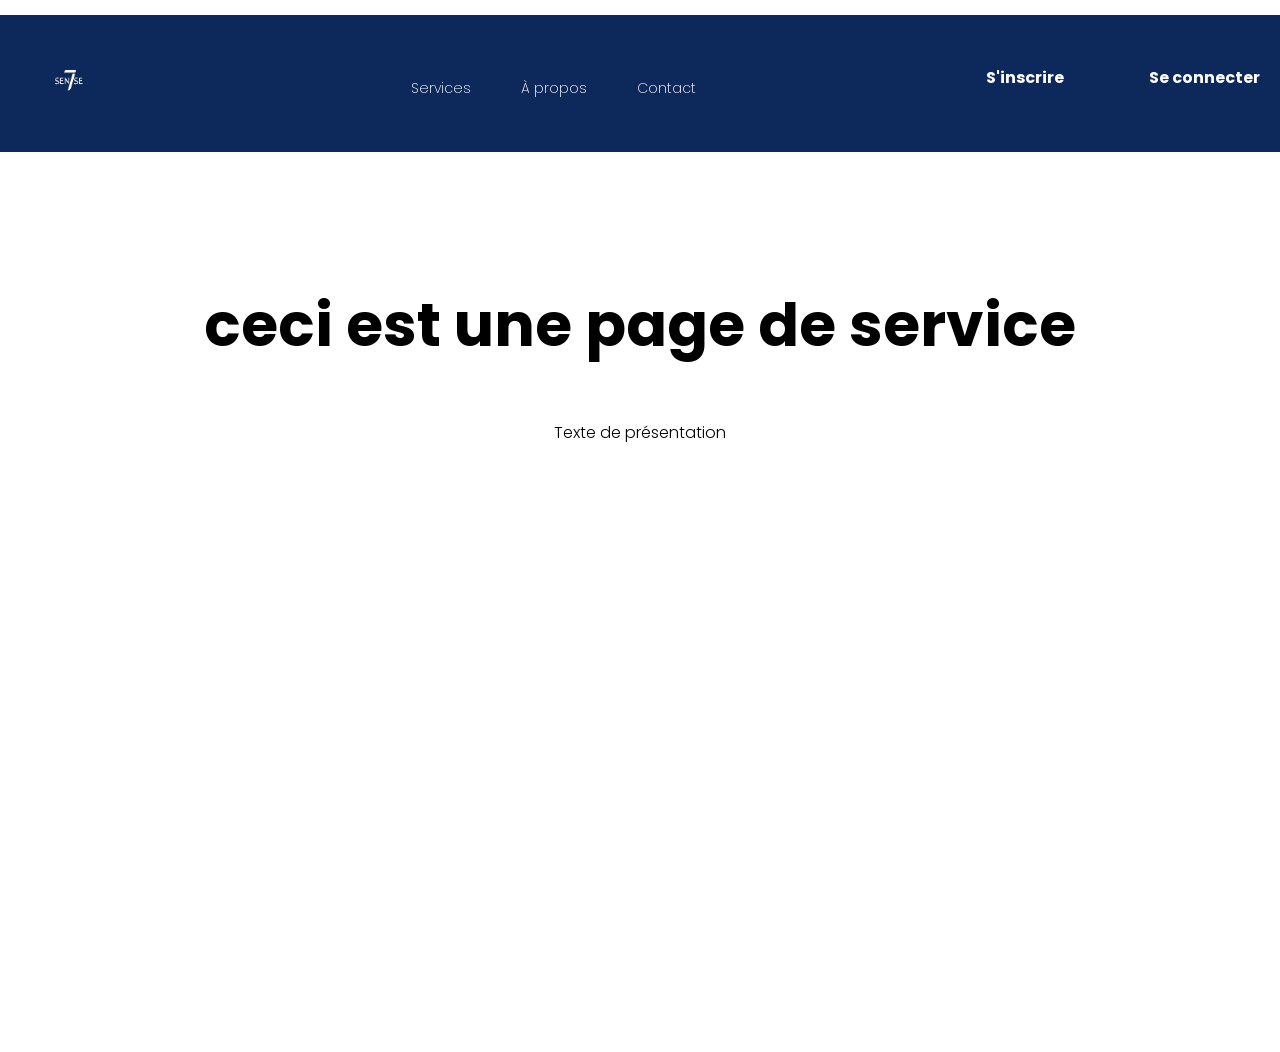
==== src/View/index.html @ 8e4ac95c "List of users" ====
<!DOCTYPE html>
<html lang="fr">
<head>
    <meta charset="UTF-8">
    <meta name="viewport" content="width=device-width, initial-scale=1.0">
    <title>Page d'accueil</title>
    <link rel="stylesheet" href="https://fonts.googleapis.com/css2?family=Poppins:wght@300;400;500;600;700;800;900&display=swap">
    <link rel="stylesheet" href="style.css">
    <div class="top-band">
    </div>
    <nav class="nav">
        <div class="logo">
            <a href="accueil.html">
                <img src="logo.png" alt="Logo">
            </a>
        </div>
        <div class="nav-links">
            <a href="Services.html">Services</a>
            <a href="faq.html">À propos</a>
            <a href="contact.html">Contact</a>
        </div>
        <div class="button">
            <a href="inscription.html" class="signup-button">S'inscrire</a>
            <a href="connection.html" class="login-button">Se connecter</a>
        </div>
    </nav>
        <style>
    
            .text-container {
                padding: 20px;
            }
    
            .text-container h2 {
                font-size: 24px;
                margin-bottom: 10px;
            }
    
            .text-container p {
                font-size: 16px;
                line-height: 1.6;
                cursor: pointer; /* Ajout d'un curseur pointer pour indiquer qu'il est possible de survoler le texte */
            }
    
            .nav-links a {
                cursor: pointer; /* Ajout d'un curseur pointer pour les liens de navigation */
            }
        </style>
    </head>
    <body>
    
        <main>
            <section class="page">
                <h1 class="intro-title-primary"></h1>
                <h2 class="intro-title-text">ceci est une page de service</h2>
                <p class="text-presentation">Texte de présentation</p>
            </section>
        
        </main>
        
        <script>
            document.addEventListener("DOMContentLoaded", function() {
                var elements = document.querySelectorAll("p, a, h2"); // Sélectionne tous les éléments <p>, <h2> et <a> de la page
        
                elements.forEach(function(element) {
                    element.addEventListener("mouseover", function() { // Ajoute un événement de survol à chaque élément
                        speakText(this); // Lit le texte de l'élément survolé
                    });
                });
            });
        
            function speakText(element) {
                var textToSpeak = element.innerText;
                var utterance = new SpeechSynthesisUtterance(textToSpeak);
                window.speechSynthesis.speak(utterance);
            }
        </script>
    </body>
    </html>
---- src/View/style.css ----
/* Google Fonts - Poppins */
@import url("https://fonts.googleapis.com/css2?family=Poppins:wght@300;400;500;600;700;800;900&display=swap");
@import url("couleur.css");

* {
    margin: 0;
    padding: 0;
    box-sizing: border-box;
    font-family: "Poppins", sans-serif;
}

.logo img {
    width: 100px;
    height: auto; /* Pour maintenir le ratio de l'image */
}

::selection{
    background-color: var(--primary-color);
    color: #fff;
}

head{
    background-color:#0f00ba ;
}

body {
    background: var(--body-color);
}

.top-band {
    width: 100%;
    height: 15px;
    background: var(--primary-color);
}

.top-band .text {

    font-size: 10px;
    font-weight: 200;
    text-decoration: none;
    color: var(--white);
    display: flex;
    justify-content: center;
}

.button {
    color: white;
}


.nav {
    left: 0;
    width: 100%;
    padding: 15px 20px;
    background-color:#0d295b;
}
.nav,
.nav .nav-links {
    display: flex;
    align-items: center;
    color : white;
}
.nav .nav-links a:hover {
    text-decoration: underline;
}
.nav {
    justify-content: space-between;
}

a {
    font-size: 14px;
    font-weight: 200;
    size: ;
    text-decoration: none;
    color: var(--text-color);

}

.nav .logo {
    size: 5px;
    color: var(--primary-color);
}

.nav .nav-links {
    font-size: 14px;
    font-weight: 200;
    column-gap: 50px;
    list-style: none;
    color: var(--text-color);
    margin-top: 10px;
}

.nav .nav-links a {
    transition: all 0.2s linear;

}

.nav .button a:hover {
        text-decoration: underline;
}

.nav .button .signup-button{
    font-size: 16px;
    font-weight: 700;
    background-color: var(--body-color);
    color: var(--primary-color);
    width: 150px;
    height: 38px;
    margin-right: 9px;
    cursor: pointer;
    border:1px solid var(--primary-color);
    display:inline-block;
    text-decoration:none;
}



.nav .button .login-button{
    font-size: 16px;
    font-weight: 700;
    background-color: var(--primary-color);
    color: var(--white);
    width: 150px;
    height: 38px;
    border: none;
    cursor: pointer;
}



/* responsive */
@media screen and (max-width: 1160px) {
    .nav {
        padding: 15px 100px;
    }
    .nav .search-box {
        right: 150px;
    }
}
@media screen and (max-width: 950px) {
    .nav {
        padding: 15px 50px;
    }
    .nav .search-box {
        right: 100px;
        max-width: 400px;
    }
}
@media screen and (max-width: 768px) {
    .nav .navOpenBtn,
    .nav .navCloseBtn {
        display: block;
    }
    .nav {
        padding: 15px 20px;
    }
    .nav .nav-links {
        position: fixed;
        top: 0;
        left: -100%;
        height: 100%;
        max-width: 280px;
        width: 100%;
        padding-top: 100px;
        row-gap: 30px;
        flex-direction: column;
        background-color: #11101d;
        box-shadow: 0 2px 10px rgba(0, 0, 0, 0.1);
        transition: all 0.4s ease;
        z-index: 100;
    }
    .nav.openNav .nav-links {
        left: 0;
    }
    .nav .navOpenBtn {
        color: #fff;
        font-size: 20px;
        cursor: pointer;
    }
    .nav .navCloseBtn {
        position: absolute;
        top: 20px;
        right: 20px;
        color: #fff;
        font-size: 20px;
        cursor: pointer;
    }
    .nav .search-box {
        top: calc(100% + 10px);
        max-width: calc(100% - 20px);
        right: 50%;
        transform: translateX(50%);
        box-shadow: 0 2px 10px rgba(0, 0, 0, 0.1);
    }
}



.page{
    width: 100%;
}

.intro-title-primary{
    font-size: 60px;
    font-weight: 700;
    color: var(--primary-color);
    display: flex;
    justify-content: center;
}

.intro-title-text{
    font-size: 60px;
    font-weight: 700;
    color: var(--text-color);
    display: flex;
    justify-content: center;
    margin-top: 10%;
}

.text-presentation{
    font-size: 16px;
    font-weight: 300;
    color: var(--text-color);
    display: flex;
    justify-content: center;
    margin-top: 50px;
    margin-left: 25%;
    margin-right: 25%;
    text-align: center;
}

.title-black{
    font-size: 40px;
    font-weight: 600;
    color: var(--black);

}

.title-primary{
    font-size: 40px;
    font-weight: 600;
    color: var(--primary-color);
    display: flex;
    justify-content: center;
}

.title-error{
    font-size: 40px;
    font-weight: 600;
    color: var(--error-color);
    display: flex;
    justify-content: center;
}

.title-succes{
    font-size: 40px;
    font-weight: 600;
    color: var(--succes-color);
    display: flex;
    justify-content: center;
}

.title-warning{
    font-size: 40px;
    font-weight: 600;
    color: var(--warning-color);
    display: flex;
    justify-content: center;
}

.title-text{
    font-size: 40px;
    font-weight: 600;
    color: var(--text-color);
    display: flex;
    justify-content: center;
}

.title-hard-text{
    font-size: 40px;
    font-weight: 600;
    color: var(--text-hard-color);
    display: flex;
    justify-content: center;
}

.sub-title-black{
    font-size: 30px;
    font-weight: 600;
    color: var(--black);
    display: flex;
    justify-content: center;
}

.sub-title-primary{
    font-size: 30px;
    font-weight: 600;
    color: var(--primary-color);
    display: flex;
    justify-content: center;
}

.sub-title-error{
    font-size: 30px;
    font-weight: 600;
    color: var(--error-color);
    display: flex;
    justify-content: center;
}

.sub-title-succes{
    font-size: 30px;
    font-weight: 600;
    color: var(--succes-color);
    display: flex;
    justify-content: center;
}

.sub-title-warning{
    font-size: 30px;
    font-weight: 600;
    color: var(--warning-color);
    display: flex;
    justify-content: center;
}

.sub-title-text{
    font-size: 30px;
    font-weight: 600;
    color: var(--text-color);
    display: flex;
    justify-content: center;
}

.sub-title-hard-text{
    font-size: 30px;
    font-weight: 600;
    color: var(--text-hard-color);
    display: flex;
    justify-content: center;
}

.text-black{
    font-size: 16px;
    font-weight: 400;
    padding: 15px 15px 15px 0px;
    color: var(--black);
    /*display: flex;
    justify-content: center;*/
}

.text-primary{
    font-size: 16px;
    font-weight: 400;
    padding: 15px 15px 15px 15px;
    color: var(--primary-color);
    display: flex;
    justify-content: center;
}

.text-error{
    font-size: 16px;
    font-weight: 400;
    padding: 15px 15px 15px 15px;
    color: var(--error-color);
    display: flex;
    justify-content: center;
}

.text-hard-text{
    font-size: 16px;
    font-weight: 400;
    padding: 15px 15px 15px 0px;
    color: var(--text-hard-color);
    /*display: flex;
    justify-content: center;*/
}


.text-text{
    font-size: 16px;
    font-weight: 400;
    padding: 15px 15px 15px 15px;
    color: var(--text-color);
    display: flex;
    justify-content: center;
}

.text-light{
    font-size: 16px;
    font-weight: 400;
    padding: 15px 15px 15px 15px;
    color: var(--text-light-color);
    display: flex;
    justify-content: center;
}

.grille {
    height: 100%;
    margin: 30px auto;

}

/* ===== Section ===== */

main {
    height: 100vh;
    overflow-y: scroll;
    scroll-snap-type: y mandatory;
}

main > section {
    height: 100vh;
    justify-content: center;
    align-items: center;
    scroll-snap-align: start;
    scroll-snap-stop: always;
}

main > section:nth-child(odd){

}

.vide{
    height: 5%;
    background: var(--body-color);
}
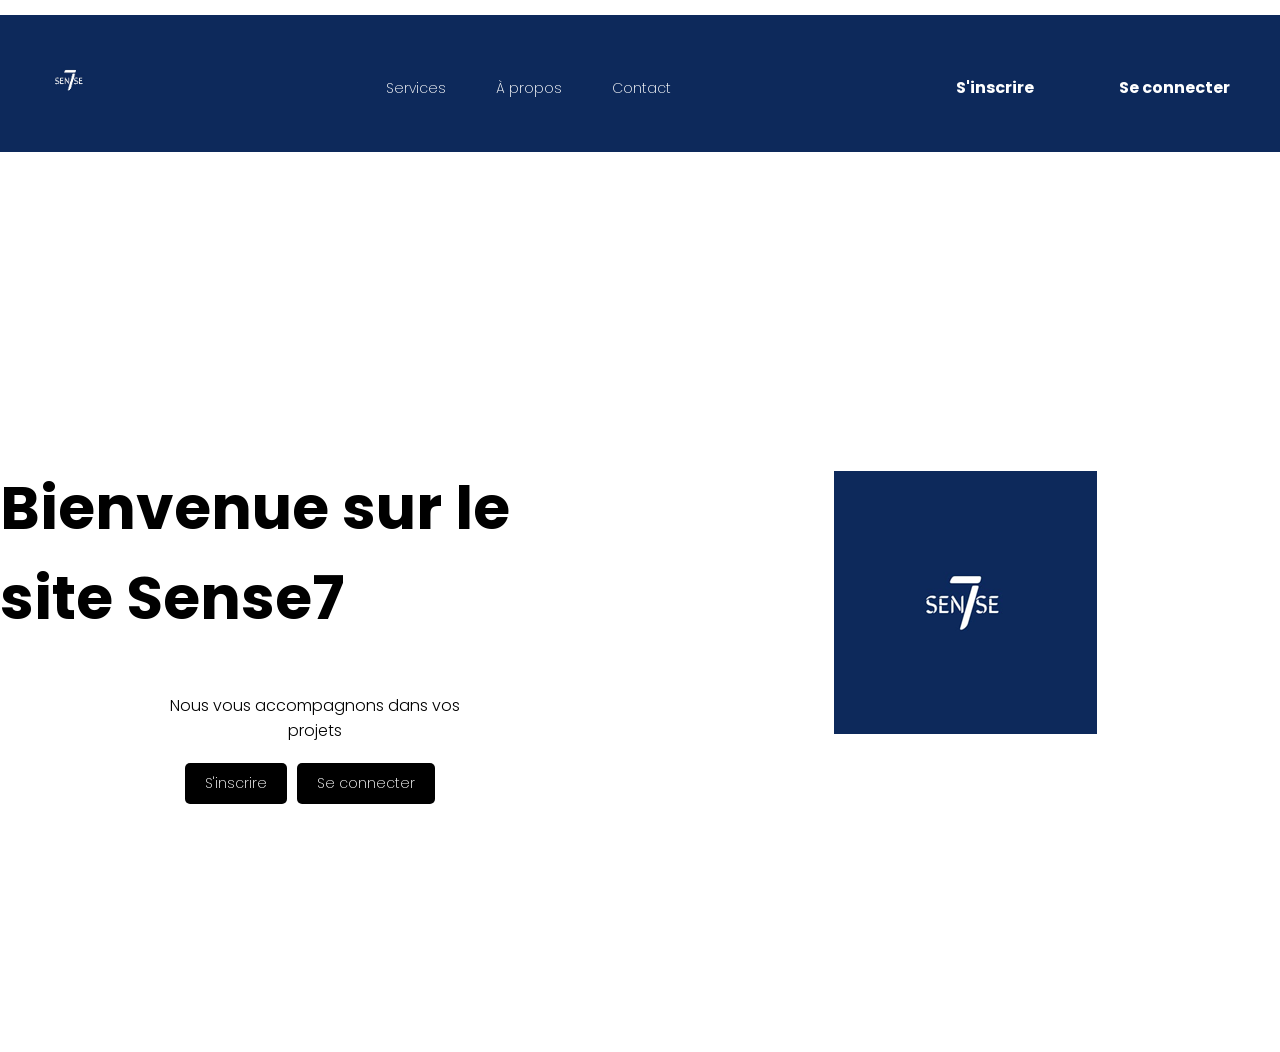
==== commit 6f148475: "Delete, promote and retrograde users" ====
--- a/src/View/index.html
+++ b/src/View/index.html
@@ -15,13 +15,13 @@
             </a>
         </div>
         <div class="nav-links">
-            <a href="Services.html">Services</a>
+            <a href="services.html">Services</a>
             <a href="faq.html">À propos</a>
             <a href="contact.html">Contact</a>
         </div>
         <div class="button">
-            <a href="inscription.html" class="signup-button">S'inscrire</a>
-            <a href="connection.html" class="login-button">Se connecter</a>
+            <a href="inscription.php" class="signup-button">S'inscrire</a>
+            <a href="connection.php" class="login-button">Se connecter</a>
         </div>
     </nav>
         <style>
@@ -44,36 +44,95 @@
             .nav-links a {
                 cursor: pointer; /* Ajout d'un curseur pointer pour les liens de navigation */
             }
+            .page {
+    display: flex;
+    justify-content: space-between; /* Pour répartir l'espace entre les deux éléments */
+    align-items: center; /* Pour centrer verticalement les éléments */
+    }
+
+    .content-left {
+    flex: 1; /* Prend autant d'espace disponible que possible */
+    display: flex;
+    flex-direction: column; /* Aligne les éléments verticalement */
+    justify-content: center; /* Centre le contenu verticalement */
+    align-items: center; /* Centre le contenu horizontalement */
+    padding-right: 20px; /* Espacement entre le texte et l'image */
+}
+
+
+    .image-right {
+    flex: 1; /* Prend autant d'espace disponible que possible */
+    display: flex;
+    justify-content: center; /* Centre l'image horizontalement */
+    align-items: center; /* Centre l'image verticalement */
+}
+
+.centered-image {
+    max-width: 100%; /* Assurez-vous que l'image ne dépasse pas la largeur de son conteneur */
+}
+
+
+
+    .buttons-container {
+    display: flex;
+    justify-content: center; /* Centre les éléments horizontalement */
+    margin-top: 20px; /* Espacement entre le texte et les boutons */
+
+}
+
+.signup-button,
+.login-button {
+    padding: 10px 20px;
+    margin-right: 10px; /* Espacement entre les boutons */
+    background-color: #000000; /* Couleur de fond du bouton */
+    color: #fff; /* Couleur du texte */
+    text-decoration: none; /* Supprime les soulignements des liens */
+    border-radius: 5px; /* Coins arrondis */
+}
+
+.login-button {
+    background-color: #000000; /* Couleur de fond du bouton de connexion */
+}
+
         </style>
     </head>
     <body>
     
         <main>
             <section class="page">
-                <h1 class="intro-title-primary"></h1>
-                <h2 class="intro-title-text">ceci est une page de service</h2>
-                <p class="text-presentation">Texte de présentation</p>
+                <div class="content-left">
+                    <h1 class="intro-title-primary"></h1>
+                    <h2 class="intro-title-text">Bienvenue sur le site Sense7</h2>
+                    <p class="text-presentation">Nous vous accompagnons dans vos projets</p>
+                    <div class="buttons-container">
+                        <a href="inscription.php" class="signup-button">S'inscrire</a>
+                        <a href="connection.php" class="login-button">Se connecter</a>
+                    </div>
+                </div>
+                <div class="image-right">
+                    <img src="logo.png" alt="Votre image">
+                </div>
             </section>
-        
         </main>
         
-        <script>
-            document.addEventListener("DOMContentLoaded", function() {
-                var elements = document.querySelectorAll("p, a, h2"); // Sélectionne tous les éléments <p>, <h2> et <a> de la page
-        
-                elements.forEach(function(element) {
-                    element.addEventListener("mouseover", function() { // Ajoute un événement de survol à chaque élément
-                        speakText(this); // Lit le texte de l'élément survolé
-                    });
+  
+    <script>
+        document.addEventListener("DOMContentLoaded", function() {
+            var elements = document.querySelectorAll("p, a, h1, h2"); // Sélectionne tous les éléments <p> et <a> de la page
+    
+            elements.forEach(function(element) {
+                element.addEventListener("mouseover", function() { // Ajoute un événement de survol à chaque élément
+                    speakText(this); // Lit le texte de l'élément survolé
                 });
             });
-        
-            function speakText(element) {
-                var textToSpeak = element.innerText;
-                var utterance = new SpeechSynthesisUtterance(textToSpeak);
-                window.speechSynthesis.speak(utterance);
-            }
-        </script>
+        });
+    
+        function speakText(element) {
+            var textToSpeak = element.innerText;
+            var utterance = new SpeechSynthesisUtterance(textToSpeak);
+            window.speechSynthesis.speak(utterance);
+        }
+    </script>
     </body>
     </html>
-    +    
